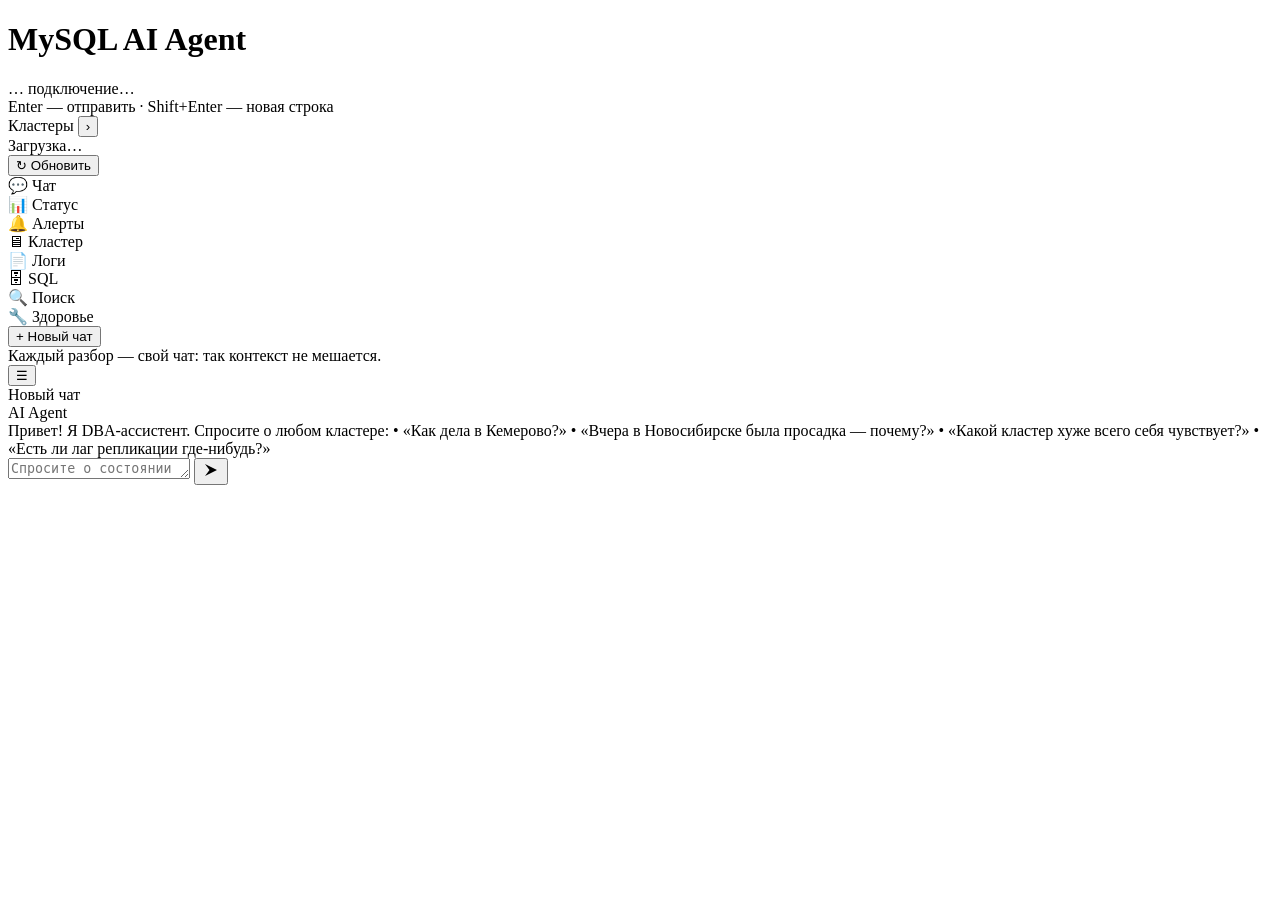
==== web/index.html @ 6dba9f05 "Версия 2.8.1: метрики находятся, разбор отвечает, журнал листается «Метрик соединений нет» и «по дис" ====
<!DOCTYPE html>
<html lang="ru">
<head>
<meta charset="UTF-8">
<meta name="viewport" content="width=device-width, initial-scale=1.0">
<title>MySQL AI Agent — центр мониторинга</title>
<!-- href подставляет agent.py из ROOT_PATH: "/" в корне, "/ai-agent/" за nginx.
     Все ссылки ниже относительные и разрешаются от этого адреса. -->
<base href="/">
<link rel="stylesheet" href="static/style.css">
</head>
<body>

<header>
  <div class="conn-dot" id="conn-dot" title="Состояние WebSocket"></div>
  <h1>MySQL AI Agent</h1>
  <span class="hbadge" id="clusters-badge">…</span>
  <span class="hbadge" id="ws-badge">подключение…</span>
  <div class="spacer"></div>
  <span class="hint">Enter — отправить · Shift+Enter — новая строка</span>
  <span class="hbadge" id="user-badge" style="display:none"></span>
  <span class="hbadge" id="logout-btn" title="Выйти"
        style="cursor:pointer;display:none" onclick="App.logout()">Выйти</span>
</header>

<div class="layout">

  <!-- ═══ Сайдбар: кластеры ═══ -->
  <aside class="sidebar" id="sidebar">
    <div class="side-title">
      <span class="side-title-text">Кластеры</span>
      <button class="collapse-btn" id="collapse-btn" onclick="App.toggleClusters()"
              title="Свернуть список кластеров">›</button>
    </div>
    <div class="cluster-list" id="cluster-list">
      <div class="muted pad">Загрузка…</div>
    </div>
    <div class="side-footer">
      <button class="ghost-btn" onclick="App.refreshClusters()">↻ Обновить</button>
    </div>
  </aside>

  <!-- ═══ Основная область ═══ -->
  <main class="main">
    <nav class="tabs">
      <div class="tab active" data-tab="chat"   onclick="App.showTab('chat')">💬 Чат</div>
      <div class="tab"        data-tab="status" onclick="App.showTab('status')">📊 Статус</div>
      <div class="tab"        data-tab="alerts" onclick="App.showTab('alerts')">🔔 Алерты <span class="alert-count" id="alert-count"></span></div>
      <div class="tab"        data-tab="cluster" id="tab-btn-cluster"
           onclick="App.showTab('cluster')">🖥 Кластер</div>
      <div class="tab"        data-tab="logs"   onclick="App.showTab('logs')">📄 Логи</div>
      <div class="tab"        data-tab="sql"    onclick="App.showTab('sql')">🗄 SQL</div>
      <div class="tab"        data-tab="search" onclick="App.showTab('search')">🔍 Поиск</div>
      <div class="tab"        data-tab="health" onclick="App.showTab('health')">🔧 Здоровье</div>
      <div class="tab" data-tab="access" id="tab-btn-access" style="display:none"
           onclick="App.showTab('access')">🔑 Доступы</div>
      <div class="tab" data-tab="audit" id="tab-btn-audit" style="display:none"
           onclick="App.showTab('audit')">📋 Журнал</div>
    </nav>

    <!-- ── ЧАТ ── -->
    <section id="tab-chat" class="tab-pane chat-pane">
      <aside class="thread-sidebar" id="thread-sidebar">
        <button class="new-chat" onclick="App.newThread()">
          <span class="plus">+</span> Новый чат
        </button>
        <div class="thread-list" id="thread-list"></div>
        <div class="thread-hint muted">
          Каждый разбор — свой чат: так контекст не мешается.
        </div>
      </aside>

      <div class="chat-main">
        <div class="chat-topbar">
          <button class="icon-btn" id="sidebar-toggle" title="Список чатов"
                  onclick="App.toggleSidebar()">☰</button>
          <div class="chat-title" id="chat-title">Новый чат</div>
        </div>
      <div class="messages" id="messages">
        <div class="msg assistant">
          <div class="msg-meta">AI Agent</div>
          <div class="msg-body">Привет! Я DBA-ассистент. Спросите о любом кластере:

  • «Как дела в Кемерово?»
  • «Вчера в Новосибирске была просадка — почему?»
  • «Какой кластер хуже всего себя чувствует?»
  • «Есть ли лаг репликации где-нибудь?»</div>
        </div>
      </div>
      <div class="input-area">
        <div class="suggestions" id="suggestions"></div>
        <div class="input-row">
          <textarea id="input" rows="1"
            placeholder="Спросите о состоянии БД…"></textarea>
          <button class="send-btn" id="send-btn" title="Отправить">
            <svg width="18" height="18" viewBox="0 0 24 24" fill="none">
              <path d="M20 12L4 4l6 8-6 8 16-8z" fill="currentColor"/>
            </svg>
          </button>
          <button class="stop-btn" id="stop-btn" style="display:none"
                  title="Прервать генерацию ответа">■</button>
        </div>
      </div>
      </div>
    </section>

    <!-- ── СТАТУС ── -->
    <section id="tab-status" class="tab-pane status-pane" hidden>
      <div id="status-content"><div class="muted">Загрузка…</div></div>
      <button class="ghost-btn" onclick="App.loadStatus(this)">↻ Обновить</button>
    </section>

    <!-- ── АЛЕРТЫ ── -->
    <section id="tab-alerts" class="tab-pane alerts-pane" hidden>
      <div id="alerts-content"><div class="muted">Загрузка…</div></div>
      <button class="ghost-btn" onclick="App.loadAlerts(this)">↻ Обновить</button>
    </section>

    <!-- ── КЛАСТЕР: всё, что агент собирает для разбора, одним экраном ── -->
    <section id="tab-cluster" class="tab-pane pad-pane" hidden>
      <div class="pane-head">
        <h3 id="cluster-head">Кластер</h3>
        <div class="pane-actions">
          <select id="cluster-hours" onchange="App.loadClusterPage()">
            <option value="1">за час</option>
            <option value="3" selected>за 3 часа</option>
            <option value="12">за 12 часов</option>
            <option value="24">за сутки</option>
          </select>
          <button class="ghost-btn" onclick="App.loadClusterPage(this)">↻ Обновить</button>
          <button class="ghost-btn" onclick="App.askAboutCluster()">Спросить агента</button>
        </div>
      </div>
      <div id="cluster-body"><div class="muted">Выберите кластер.</div></div>
      <div class="card" id="notes-card" hidden>
        <h4>Известные особенности
          <button class="ghost-btn lazy" onclick="App.addNote()">+ Заметка</button></h4>
        <p class="muted small" style="margin:0 0 8px">
          То, что знаете вы, но не знает агент: «всплеск в 3:00 — бэкап»,
          «эта таблица чистится по субботам», «iowait 20% для этого железа
          нормален». Подмешивается в каждый разбор кластера.
        </p>
        <div id="notes-list"></div>
      </div>
    </section>

    <!-- ── ЛОГИ ── -->
    <section id="tab-logs" class="tab-pane pad-pane" hidden>
      <div class="pane-head">
        <h3>Логи серверов</h3>
        <div class="pane-actions">
          <select id="logs-cluster"></select>
          <select id="logs-kind">
            <option value="all">slow-лог и ядро</option>
            <option value="slow">только slow-лог</option>
            <option value="app">только ядро</option>
          </select>
          <select id="logs-hours">
            <option value="1">за час</option>
            <option value="2" selected>за 2 часа</option>
            <option value="6">за 6 часов</option>
            <option value="24">за сутки</option>
          </select>
          <input id="logs-filter" type="text" placeholder="строка поиска (необязательно)">
          <button class="ghost-btn" onclick="App.loadLogs(this)">Показать</button>
        </div>
      </div>
      <p class="muted small">Файлы выбираются по времени изменения, архивы читаются
         на месте через zgrep — целиком лог никогда не выкачивается.</p>
      <pre id="logs-out" class="output">Выберите кластер и период.</pre>
    </section>

    <!-- ── SQL ── -->
    <section id="tab-sql" class="tab-pane pad-pane" hidden>
      <div class="pane-head">
        <h3>SQL-запрос</h3>
        <div class="pane-actions">
          <select id="sql-cluster"></select>
          <select id="sql-template" onchange="App.useTemplate(this.value)">
            <option value="">готовые запросы…</option>
          </select>
          <button class="ghost-btn" onclick="App.runSql(this)">Выполнить</button>
        </div>
      </div>
      <p class="muted small">Только чтение: SELECT, SHOW, EXPLAIN, DESCRIBE.
         Запрет проверяется до отправки, каждый запрос попадает в журнал действий.</p>
      <textarea id="sql-text" rows="5" placeholder="SELECT ..."></textarea>
      <div id="sql-history" class="sql-history"></div>
      <div id="sql-out"></div>
    </section>

    <!-- ── ПОИСК ── -->
    <section id="tab-search" class="tab-pane pad-pane" hidden>
      <div class="pane-head">
        <h3>Поиск</h3>
        <div class="pane-actions">
          <input id="search-q" type="text" placeholder="слово из переписки или события">
          <button class="ghost-btn" onclick="App.runSearch(this)">Найти</button>
        </div>
      </div>
      <p class="muted small">Ищется и по вашим чатам, и по истории событий вместе
         с разборами и записанными решениями.</p>
      <div id="search-out"></div>
    </section>

    <!-- ── ЗДОРОВЬЕ: работает ли сам агент ── -->
    <section id="tab-health" class="tab-pane pad-pane" hidden>
      <div class="pane-head">
        <h3>Самопроверка агента</h3>
        <div class="pane-actions">
          <button class="ghost-btn" onclick="App.loadHealth(this)">Проверить сейчас</button>
        </div>
      </div>
      <p class="muted small">Prometheus, модель, SSH до каждого сервера, учётки
         баз, каталог. Проверяется и по расписанию: протухший ключ приходит
         событием, а не всплывает в разгар аварии.</p>
      <pre id="health-out" class="output">Нажмите «Проверить сейчас».</pre>
    </section>

    <section id="tab-access" class="tab-pane" hidden>
      <h3 style="margin:0 0 4px">Кто может входить в систему</h3>
      <p class="muted" style="margin:0 0 18px;font-size:13px">
        Доменной учётной записи мало — вход разрешён только тем, кто есть
        в этом списке. Локальный администратор входит всегда.
      </p>

      <div id="dir-search-box">
        <div style="display:flex;gap:8px;margin-bottom:10px">
          <input id="dir-query" type="text" placeholder="Поиск в каталоге: фамилия, логин или почта"
                 style="flex:1;padding:9px 12px;border-radius:8px;border:1px solid var(--border,#2b313c);
                        background:var(--bg,#12151b);color:inherit;font:inherit">
          <button class="ghost-btn" id="dir-search-btn"
                  onclick="App.searchDirectory()">Найти</button>
        </div>
        <div id="dir-results"></div>
      </div>

      <div id="manual-add" style="margin:14px 0 22px">
        <div class="muted" style="font-size:12px;margin-bottom:6px">
          Или добавить по логину вручную (для SSO/OIDC без поиска по каталогу):
        </div>
        <div style="display:flex;gap:8px">
          <input id="manual-login" type="text" placeholder="логин"
                 style="flex:1;padding:9px 12px;border-radius:8px;border:1px solid var(--border,#2b313c);
                        background:var(--bg,#12151b);color:inherit;font:inherit">
          <select id="manual-role" style="padding:9px;border-radius:8px;
                  border:1px solid var(--border,#2b313c);background:var(--bg,#12151b);color:inherit">
            <option value="user">пользователь</option>
            <option value="admin">администратор</option>
          </select>
          <button class="ghost-btn" onclick="App.grantManual()">Выдать доступ</button>
        </div>
      </div>

      <h4 style="margin:0 0 10px">Выданные доступы</h4>
      <div id="access-list"><div class="muted">Загрузка…</div></div>
      <button class="ghost-btn" onclick="App.loadAccess()">↻ Обновить</button>
    </section>

    <section id="tab-audit" class="tab-pane" hidden>
      <h3 style="margin:0 0 4px">Журнал действий</h3>
      <p class="muted" style="margin:0 0 18px;font-size:13px">
        Входы, выдача и отзыв доступов, удаление событий, записанные решения
        и выполненные SQL-запросы. Хранится год.
      </p>
      <div style="display:flex;gap:8px;margin-bottom:12px;align-items:center">
        <select id="audit-action" onchange="App.loadAudit()"
                style="padding:9px;border-radius:8px;border:1px solid var(--border,#2b313c);
                       background:var(--bg,#12151b);color:inherit">
          <option value="">все действия</option>
          <option value="вход">входы</option>
          <option value="вход отклонён">отказы во входе</option>
          <option value="доступ выдан">выдача доступа</option>
          <option value="доступ отозван">отзыв доступа</option>
          <option value="событие удалено">удаление событий</option>
          <option value="события удалены пачкой">удаление пачкой</option>
          <option value="решение записано">записанные решения</option>
          <option value="SQL-запрос">SQL-запросы</option>
        </select>
        <select id="audit-days" onchange="App.loadAudit()"
                style="padding:9px;border-radius:8px;border:1px solid var(--border,#2b313c);
                       background:var(--bg,#12151b);color:inherit">
          <option value="1">за сутки</option>
          <option value="7">за неделю</option>
          <option value="30" selected>за месяц</option>
          <option value="365">за год</option>
        </select>
        <button class="ghost-btn" onclick="App.loadAudit(this)">↻ Обновить</button>
      </div>
      <div id="audit-list"><div class="muted">Загрузка…</div></div>
    </section>
  </main>
</div>

<script src="static/app.js"></script>
</body>
</html>
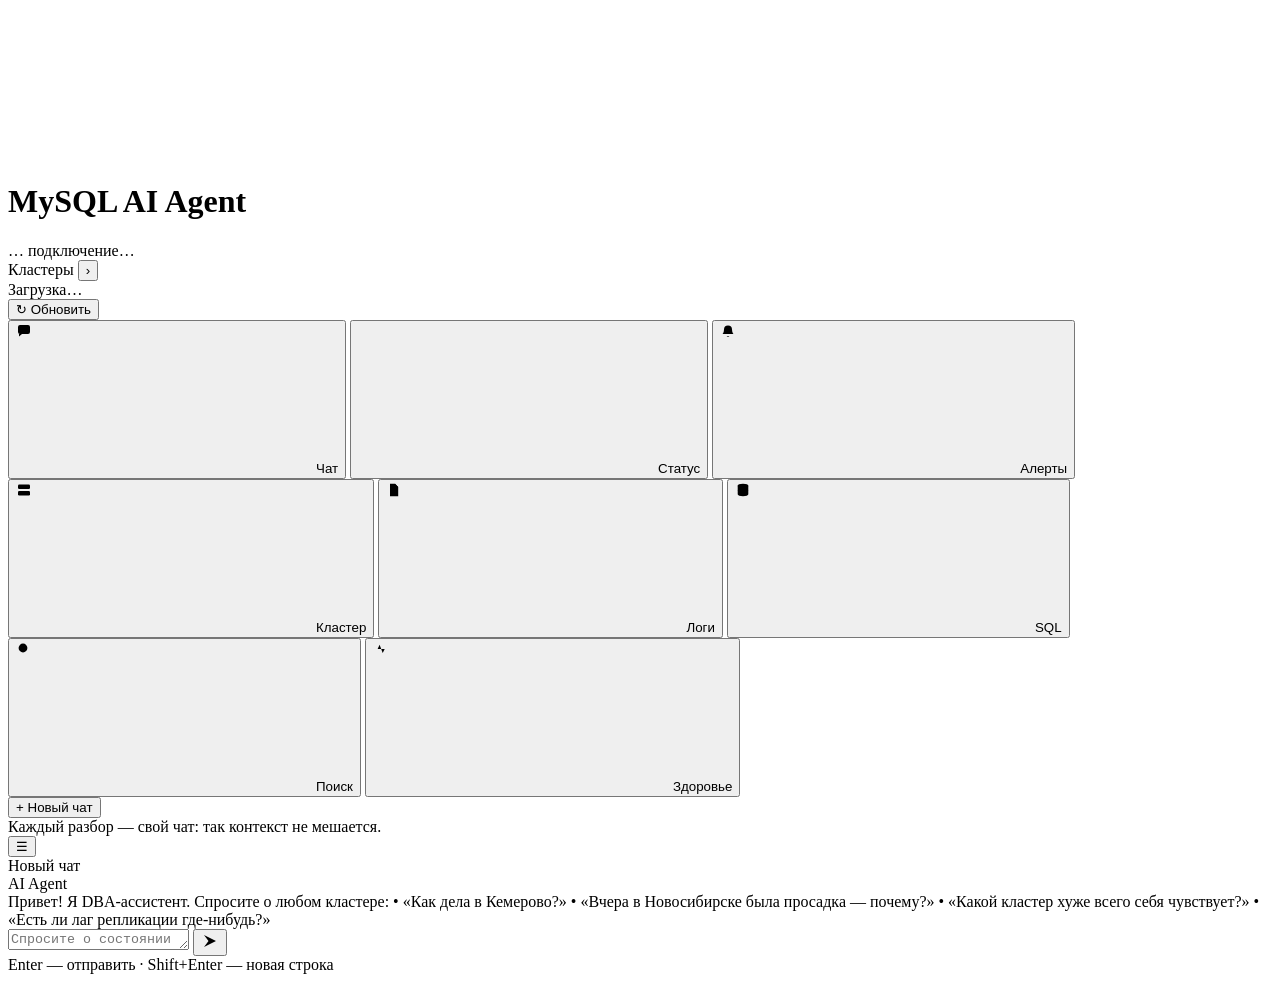
==== commit 809ce6ba: "Версия 2.12.0: единый вид интерфейса, возврат к ответу после перезагрузки, даты на оси После перезаг" ====
--- a/web/index.html
+++ b/web/index.html
@@ -11,13 +11,27 @@
 </head>
 <body>
 
+<svg class="sprite" aria-hidden="true" focusable="false">
+  <defs>
+    <g id="i-chat"><path d="M14 9a2 2 0 0 1-2 2H6l-3 2.5V11H4a2 2 0 0 1-2-2V4a2 2 0 0 1 2-2h8a2 2 0 0 1 2 2z"/></g>
+    <g id="i-status"><path d="M2 14h12"/><path d="M4.5 14V8.5M8 14V3M11.5 14V6.5"/></g>
+    <g id="i-alerts"><path d="M12 6.5a4 4 0 1 0-8 0c0 3-1.5 4.5-1.5 4.5h11S12 9.5 12 6.5z"/><path d="M6.6 13a1.6 1.6 0 0 0 2.8 0"/></g>
+    <g id="i-cluster"><rect x="2" y="2.5" width="12" height="4.5" rx="1.2"/><rect x="2" y="9" width="12" height="4.5" rx="1.2"/><path d="M4.6 4.75h.01M4.6 11.25h.01"/></g>
+    <g id="i-logs"><path d="M4 1.8h5l3.2 3.2V14.2H4z"/><path d="M9 1.8V5h3.2M6.2 8.4h4M6.2 11h3"/></g>
+    <g id="i-sql"><ellipse cx="8" cy="3.8" rx="5.3" ry="2"/><path d="M2.7 3.8v8.4c0 1.1 2.4 2 5.3 2s5.3-.9 5.3-2V3.8"/><path d="M2.7 8c0 1.1 2.4 2 5.3 2s5.3-.9 5.3-2"/></g>
+    <g id="i-search"><circle cx="7" cy="7" r="4.4"/><path d="M10.4 10.4 14 14"/></g>
+    <g id="i-health"><path d="M1.6 8h3l2-4.2L9.7 12l2-4h2.7"/></g>
+    <g id="i-access"><circle cx="5" cy="8" r="3"/><path d="M8 8h6M12 8v2.6M14.2 8v2"/></g>
+    <g id="i-audit"><rect x="3.2" y="2.8" width="9.6" height="11" rx="1.4"/><path d="M6.2 2.8V1.8h3.6v1M6.2 7h3.6M6.2 10h2.6"/></g>
+  </defs>
+</svg>
+
 <header>
   <div class="conn-dot" id="conn-dot" title="Состояние WebSocket"></div>
   <h1>MySQL AI Agent</h1>
   <span class="hbadge" id="clusters-badge">…</span>
   <span class="hbadge" id="ws-badge">подключение…</span>
   <div class="spacer"></div>
-  <span class="hint">Enter — отправить · Shift+Enter — новая строка</span>
   <span class="hbadge" id="user-badge" style="display:none"></span>
   <span class="hbadge" id="logout-btn" title="Выйти"
         style="cursor:pointer;display:none" onclick="App.logout()">Выйти</span>
@@ -43,19 +57,28 @@
   <!-- ═══ Основная область ═══ -->
   <main class="main">
     <nav class="tabs">
-      <div class="tab active" data-tab="chat"   onclick="App.showTab('chat')">💬 Чат</div>
-      <div class="tab"        data-tab="status" onclick="App.showTab('status')">📊 Статус</div>
-      <div class="tab"        data-tab="alerts" onclick="App.showTab('alerts')">🔔 Алерты <span class="alert-count" id="alert-count"></span></div>
-      <div class="tab"        data-tab="cluster" id="tab-btn-cluster"
-           onclick="App.showTab('cluster')">🖥 Кластер</div>
-      <div class="tab"        data-tab="logs"   onclick="App.showTab('logs')">📄 Логи</div>
-      <div class="tab"        data-tab="sql"    onclick="App.showTab('sql')">🗄 SQL</div>
-      <div class="tab"        data-tab="search" onclick="App.showTab('search')">🔍 Поиск</div>
-      <div class="tab"        data-tab="health" onclick="App.showTab('health')">🔧 Здоровье</div>
-      <div class="tab" data-tab="access" id="tab-btn-access" style="display:none"
-           onclick="App.showTab('access')">🔑 Доступы</div>
-      <div class="tab" data-tab="audit" id="tab-btn-audit" style="display:none"
-           onclick="App.showTab('audit')">📋 Журнал</div>
+      <button class="tab active" type="button" data-tab="chat"
+              onclick="App.showTab('chat')"><svg class="ico" aria-hidden="true"><use href="#i-chat"/></svg><span>Чат</span></button>
+      <button class="tab" type="button" data-tab="status"
+              onclick="App.showTab('status')"><svg class="ico" aria-hidden="true"><use href="#i-status"/></svg><span>Статус</span></button>
+      <button class="tab" type="button" data-tab="alerts"
+              onclick="App.showTab('alerts')"><svg class="ico" aria-hidden="true"><use href="#i-alerts"/></svg><span>Алерты</span><span class="alert-count" id="alert-count"></span></button>
+      <button class="tab" type="button" data-tab="cluster" id="tab-btn-cluster"
+              onclick="App.showTab('cluster')"><svg class="ico" aria-hidden="true"><use href="#i-cluster"/></svg><span>Кластер</span></button>
+      <button class="tab" type="button" data-tab="logs"
+              onclick="App.showTab('logs')"><svg class="ico" aria-hidden="true"><use href="#i-logs"/></svg><span>Логи</span></button>
+      <button class="tab" type="button" data-tab="sql"
+              onclick="App.showTab('sql')"><svg class="ico" aria-hidden="true"><use href="#i-sql"/></svg><span>SQL</span></button>
+      <button class="tab" type="button" data-tab="search"
+              onclick="App.showTab('search')"><svg class="ico" aria-hidden="true"><use href="#i-search"/></svg><span>Поиск</span></button>
+      <button class="tab" type="button" data-tab="health"
+              onclick="App.showTab('health')"><svg class="ico" aria-hidden="true"><use href="#i-health"/></svg><span>Здоровье</span></button>
+      <button class="tab" type="button" data-tab="access" id="tab-btn-access"
+              style="display:none"
+              onclick="App.showTab('access')"><svg class="ico" aria-hidden="true"><use href="#i-access"/></svg><span>Доступы</span></button>
+      <button class="tab" type="button" data-tab="audit" id="tab-btn-audit"
+              style="display:none"
+              onclick="App.showTab('audit')"><svg class="ico" aria-hidden="true"><use href="#i-audit"/></svg><span>Журнал</span></button>
     </nav>
 
     <!-- ── ЧАТ ── -->
@@ -100,13 +123,14 @@
           <button class="stop-btn" id="stop-btn" style="display:none"
                   title="Прервать генерацию ответа">■</button>
         </div>
+        <div class="input-hint">Enter — отправить · Shift+Enter — новая строка</div>
       </div>
       </div>
     </section>
 
     <!-- ── СТАТУС ── -->
     <section id="tab-status" class="tab-pane status-pane" hidden>
-      <div id="status-content"><div class="muted">Загрузка…</div></div>
+      <div id="status-content"></div>
       <button class="ghost-btn" onclick="App.loadStatus(this)">↻ Обновить</button>
     </section>
 
@@ -121,14 +145,20 @@
       <div class="pane-head">
         <h3 id="cluster-head">Кластер</h3>
         <div class="pane-actions">
-          <select id="cluster-hours" onchange="App.loadClusterPage()">
+          <select id="cluster-hours" onchange="App.periodChanged()">
             <option value="1">за час</option>
             <option value="3" selected>за 3 часа</option>
             <option value="12">за 12 часов</option>
             <option value="24">за сутки</option>
-          </select>
+            <option value="custom">свой интервал…</option>
+          </select>
+          <span class="range-pick" id="range-pick" hidden>
+            <input type="datetime-local" id="range-from" step="60">
+            <span class="muted">—</span>
+            <input type="datetime-local" id="range-to" step="60">
+            <button class="ghost-btn" onclick="App.applyRange(this)">Показать</button>
+          </span>
           <button class="ghost-btn" onclick="App.loadClusterPage(this)">↻ Обновить</button>
-          <button class="ghost-btn" onclick="App.askAboutCluster()">Спросить агента</button>
         </div>
       </div>
       <div id="cluster-body"><div class="muted">Выберите кластер.</div></div>
@@ -167,7 +197,13 @@
       </div>
       <p class="muted small">Файлы выбираются по времени изменения, архивы читаются
          на месте через zgrep — целиком лог никогда не выкачивается.</p>
-      <pre id="logs-out" class="output">Выберите кластер и период.</pre>
+      <div class="empty" id="logs-empty">
+        <div class="empty-title">Логи не читались</div>
+        <p>Выберите кластер и период, при необходимости — строку поиска.
+           Файлы подбираются по времени изменения, большие читаются делением,
+           а не целиком.</p>
+      </div>
+      <pre id="logs-out" class="output" hidden></pre>
     </section>
 
     <!-- ── SQL ── -->
@@ -214,7 +250,12 @@
       <p class="muted small">Prometheus, модель, SSH до каждого сервера, учётки
          баз, каталог. Проверяется и по расписанию: протухший ключ приходит
          событием, а не всплывает в разгар аварии.</p>
-      <pre id="health-out" class="output">Нажмите «Проверить сейчас».</pre>
+      <div class="empty" id="health-empty">
+        <div class="empty-title">Проверка не запускалась</div>
+        <p>Обход всех серверов по SSH и пробный запрос к модели занимают до
+           минуты, поэтому она не начинается сама при открытии вкладки.</p>
+      </div>
+      <pre id="health-out" class="output" hidden></pre>
     </section>
 
     <section id="tab-access" class="tab-pane" hidden>
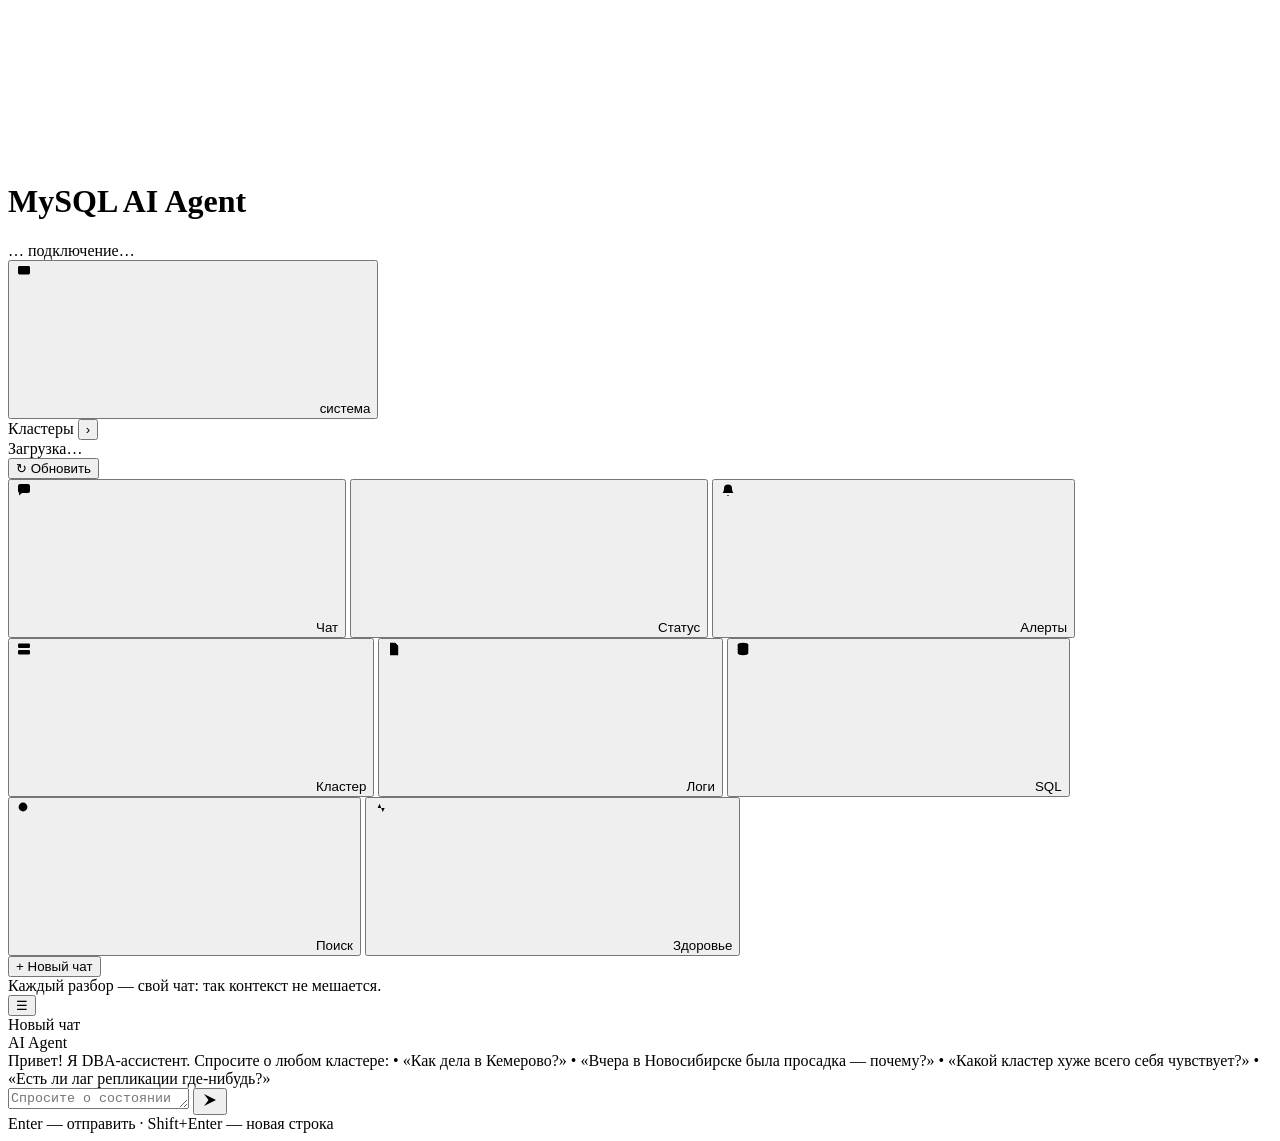
==== commit 22d5ed99: "Версия 2.16.0: светлая тема и переключатель Состояний три: «как в системе», тёмная, светлая. «Как в " ====
--- a/web/index.html
+++ b/web/index.html
@@ -22,6 +22,9 @@
     <g id="i-search"><circle cx="7" cy="7" r="4.4"/><path d="M10.4 10.4 14 14"/></g>
     <g id="i-health"><path d="M1.6 8h3l2-4.2L9.7 12l2-4h2.7"/></g>
     <g id="i-access"><circle cx="5" cy="8" r="3"/><path d="M8 8h6M12 8v2.6M14.2 8v2"/></g>
+    <g id="i-theme-system"><rect x="2" y="3" width="12" height="8.5" rx="1.4"/><path d="M6 13.5h4"/></g>
+    <g id="i-theme-light"><circle cx="8" cy="8" r="3"/><path d="M8 1.6v1.6M8 12.8v1.6M1.6 8h1.6M12.8 8h1.6M3.5 3.5l1.1 1.1M11.4 11.4l1.1 1.1M12.5 3.5l-1.1 1.1M4.6 11.4l-1.1 1.1"/></g>
+    <g id="i-theme-dark"><path d="M13 9.6A5.6 5.6 0 0 1 6.4 3a5.6 5.6 0 1 0 6.6 6.6z"/></g>
     <g id="i-audit"><rect x="3.2" y="2.8" width="9.6" height="11" rx="1.4"/><path d="M6.2 2.8V1.8h3.6v1M6.2 7h3.6M6.2 10h2.6"/></g>
   </defs>
 </svg>
@@ -32,6 +35,11 @@
   <span class="hbadge" id="clusters-badge">…</span>
   <span class="hbadge" id="ws-badge">подключение…</span>
   <div class="spacer"></div>
+  <button class="theme-btn" id="theme-btn" type="button" onclick="App.nextTheme()"
+          title="Тема оформления">
+    <svg class="ico" aria-hidden="true"><use href="#i-theme-system" id="theme-ico"/></svg>
+    <span id="theme-name">система</span>
+  </button>
   <span class="hbadge" id="user-badge" style="display:none"></span>
   <span class="hbadge" id="logout-btn" title="Выйти"
         style="cursor:pointer;display:none" onclick="App.logout()">Выйти</span>
@@ -215,12 +223,24 @@
           <select id="sql-template" onchange="App.useTemplate(this.value)">
             <option value="">готовые запросы…</option>
           </select>
+          <button class="ghost-btn" onclick="App.explainSql(this)"
+                  title="Показать план выполнения и разобрать его">План</button>
           <button class="ghost-btn" onclick="App.runSql(this)">Выполнить</button>
         </div>
       </div>
       <p class="muted small">Только чтение: SELECT, SHOW, EXPLAIN, DESCRIBE.
-         Запрет проверяется до отправки, каждый запрос попадает в журнал действий.</p>
+         Запрет проверяется до отправки, каждый запрос попадает в журнал действий.
+         «План» показывает, как MySQL собирается выполнять запрос, и разбирает
+         план словами — сам запрос при этом не выполняется.</p>
       <textarea id="sql-text" rows="5" placeholder="SELECT ..."></textarea>
+      <div class="sql-live">
+        <label for="sql-conn">или объяснить запрос, который идёт прямо сейчас:</label>
+        <input id="sql-conn" type="number" min="1" inputmode="numeric"
+               placeholder="id соединения">
+        <button class="ghost-btn" onclick="App.explainLive(this)">План соединения</button>
+        <span class="muted small">id берётся из «Что нагружает базу» на
+          странице кластера — там он стоит перед адресом.</span>
+      </div>
       <div id="sql-history" class="sql-history"></div>
       <div id="sql-out"></div>
     </section>
@@ -258,7 +278,7 @@
       <pre id="health-out" class="output" hidden></pre>
     </section>
 
-    <section id="tab-access" class="tab-pane" hidden>
+    <section id="tab-access" class="tab-pane pad-pane" hidden>
       <h3 style="margin:0 0 4px">Кто может входить в систему</h3>
       <p class="muted" style="margin:0 0 18px;font-size:13px">
         Доменной учётной записи мало — вход разрешён только тем, кто есть
@@ -293,12 +313,18 @@
         </div>
       </div>
 
-      <h4 style="margin:0 0 10px">Выданные доступы</h4>
+      <div class="pane-head" style="margin-top:6px">
+        <h4 style="margin:0">Выданные доступы</h4>
+        <div class="pane-actions">
+          <input id="access-filter" type="search" oninput="App.filterAccess()"
+                 placeholder="фильтр: логин, имя или роль">
+        </div>
+      </div>
       <div id="access-list"><div class="muted">Загрузка…</div></div>
       <button class="ghost-btn" onclick="App.loadAccess()">↻ Обновить</button>
     </section>
 
-    <section id="tab-audit" class="tab-pane" hidden>
+    <section id="tab-audit" class="tab-pane pad-pane" hidden>
       <h3 style="margin:0 0 4px">Журнал действий</h3>
       <p class="muted" style="margin:0 0 18px;font-size:13px">
         Входы, выдача и отзыв доступов, удаление событий, записанные решения
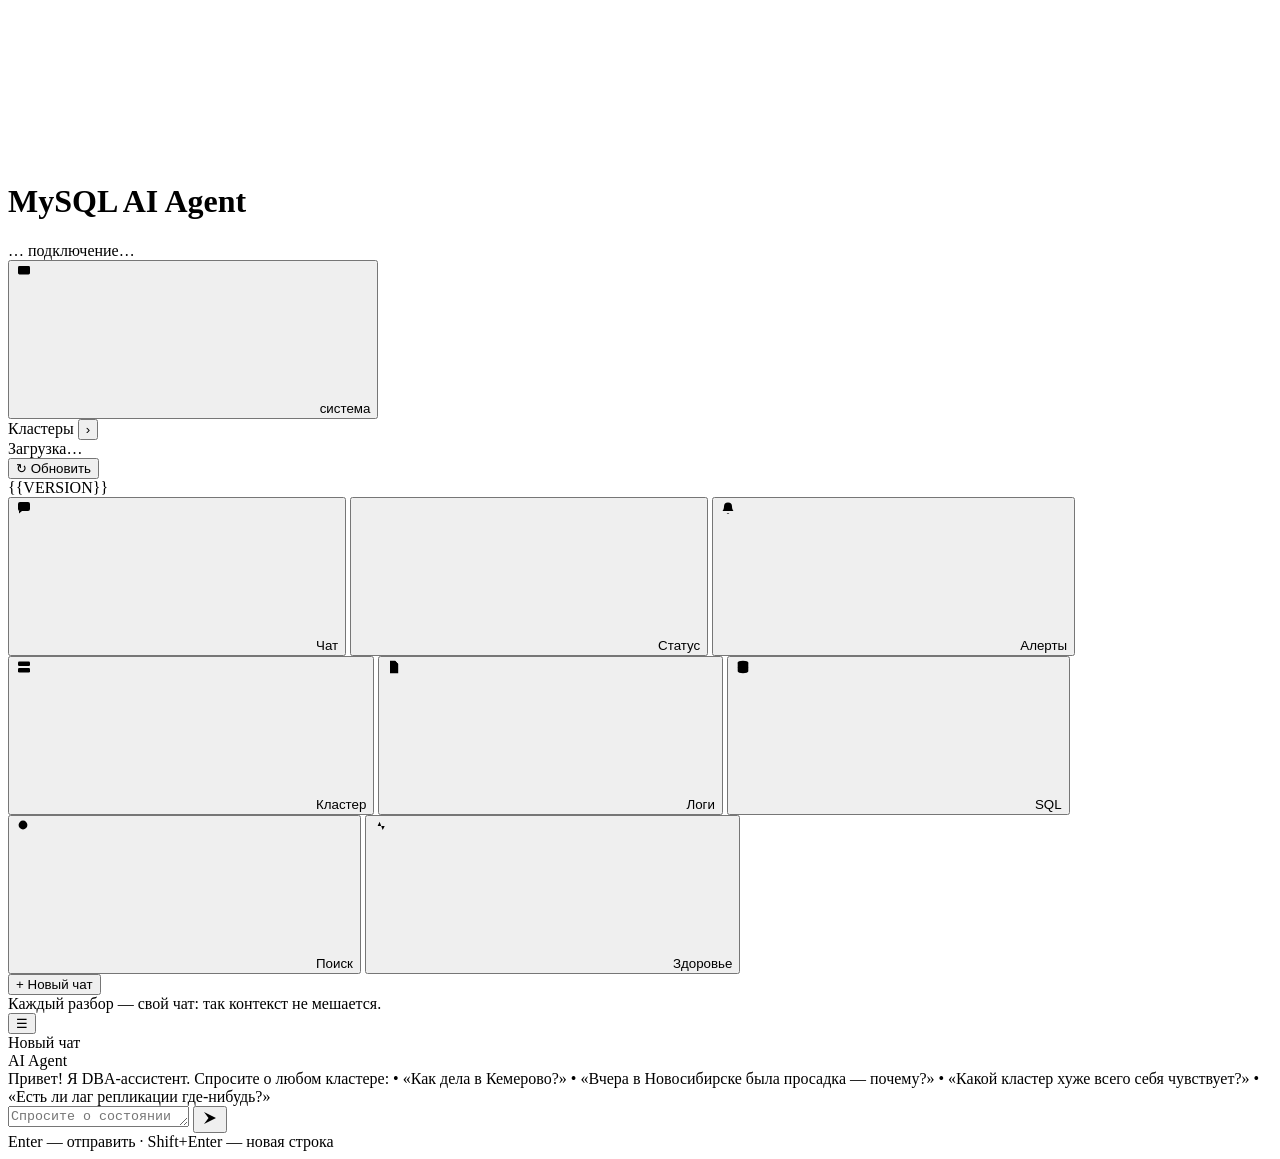
==== commit 2a99742f: "Версия 2.21.3: страница не берётся из кэша, вопрос всегда отвечаем Кнопок под вопросом не было потом" ====
--- a/web/index.html
+++ b/web/index.html
@@ -59,6 +59,10 @@
     </div>
     <div class="side-footer">
       <button class="ghost-btn" onclick="App.refreshClusters()">↻ Обновить</button>
+      <!-- Версия видна намеренно: по ней сразу понятно, ту ли страницу
+           отдал браузер. Расхождение между сервером и кэшем интерфейса
+           иначе выглядит как необъяснимая поломка -->
+      <div class="side-version" title="Версия агента">{{VERSION}}</div>
     </div>
   </aside>
 
